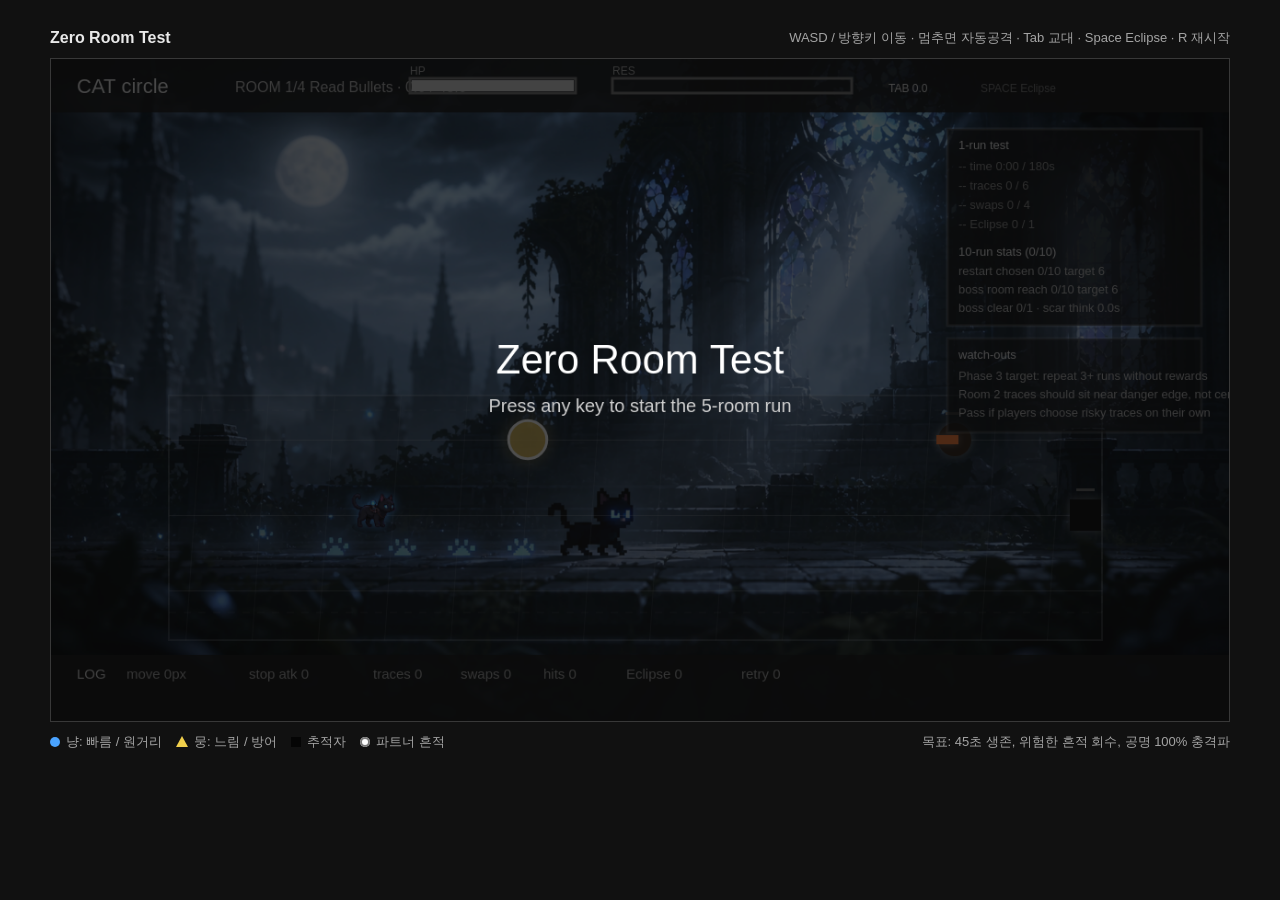
==== zero-room-test.html @ 871f6493 "Add Zero Room bullet hell demo" ====
<!doctype html>
<html lang="ko">
  <head>
    <meta charset="utf-8" />
    <meta name="viewport" content="width=device-width, initial-scale=1" />
    <title>Zero Room Test</title>
    <style>
      :root {
        color-scheme: dark;
        --bg: #111;
        --panel: #181818;
        --ink: #e9e9e9;
        --muted: #a4a4a4;
        --line: #383838;
        --cat: #4aa3ff;
        --dog: #f0cf4c;
        --danger: #9c9c9c;
      }

      * {
        box-sizing: border-box;
      }

      html,
      body {
        margin: 0;
        min-height: 100%;
        background: var(--bg);
        color: var(--ink);
        font-family: Arial, Helvetica, sans-serif;
      }

      body {
        display: grid;
        place-items: center;
        padding: 18px;
      }

      .shell {
        width: min(100%, 1180px);
      }

      .topbar,
      .bottombar {
        display: flex;
        flex-wrap: wrap;
        gap: 10px 18px;
        align-items: center;
        justify-content: space-between;
        min-height: 40px;
        color: var(--muted);
        font-size: 13px;
      }

      .topbar strong {
        color: var(--ink);
        font-size: 16px;
        font-weight: 700;
      }

      .canvas-wrap {
        position: relative;
        width: 100%;
        aspect-ratio: 16 / 9;
        border: 1px solid var(--line);
        background: #202020;
      }

      canvas {
        display: block;
        width: 100%;
        height: 100%;
      }

      .legend {
        display: flex;
        flex-wrap: wrap;
        gap: 8px 14px;
      }

      .chip {
        display: inline-flex;
        align-items: center;
        gap: 6px;
      }

      .dot {
        width: 10px;
        height: 10px;
        display: inline-block;
        background: #777;
      }

      .dot.cat {
        border-radius: 50%;
        background: var(--cat);
      }

      .dot.dog {
        width: 0;
        height: 0;
        border-left: 6px solid transparent;
        border-right: 6px solid transparent;
        border-bottom: 11px solid var(--dog);
        background: transparent;
      }

      .dot.enemy {
        background: #050505;
      }

      .dot.trace {
        border-radius: 50%;
        background: #fff;
        box-shadow: 0 0 0 2px #777 inset;
      }
    </style>
  </head>
  <body>
    <main class="shell">
      <div class="topbar">
        <strong>Zero Room Test</strong>
        <span>WASD / 방향키 이동 · 멈추면 자동공격 · Tab 교대 · Space Eclipse · R 재시작</span>
      </div>
      <div class="canvas-wrap">
        <canvas id="game" width="1280" height="720" aria-label="Zero Room Test playable demo"></canvas>
      </div>
      <div class="bottombar">
        <div class="legend">
          <span class="chip"><i class="dot cat"></i>냥: 빠름 / 원거리</span>
          <span class="chip"><i class="dot dog"></i>뭉: 느림 / 방어</span>
          <span class="chip"><i class="dot enemy"></i>추적자</span>
          <span class="chip"><i class="dot trace"></i>파트너 흔적</span>
        </div>
        <span>목표: 45초 생존, 위험한 흔적 회수, 공명 100% 충격파</span>
      </div>
    </main>

    <script>
      const canvas = document.getElementById("game");
      const ctx = canvas.getContext("2d");
      const W = canvas.width;
      const H = canvas.height;
      const arena = { x: 90, y: 76, w: 1100, h: 560 };
      const playArea = { x: 128, y: 382, w: 1014, h: 220 };
      const laneYs = [414, 496, 578];
      const keys = new Set();
      const stageArt = {
        night: loadImage("toe8.png"),
        dawn: loadImage("toe6.png"),
        boss: loadImage("assets/boss-stage/airship-boss-stage.png"),
        cat: loadImage("assets/boss-stage/cat-sprite.png"),
        dog: loadImage("assets/boss-stage/dog-sprite.png"),
        tiger: loadImage("assets/boss-stage/tiger-mob.png"),
        humanBossAim: loadImage("assets/boss-stage/human-boss-aim.png"),
        humanBossStand: loadImage("assets/boss-stage/human-boss-stand.png"),
        humanBossProne: loadImage("assets/boss-stage/human-boss-prone.png"),
      };

      const state = {
        started: false,
        over: false,
        clear: false,
        room: 1,
        scar: null,
        time: 0,
        runTime: 0,
        recorded: false,
        end: null,
        history: [],
        last: performance.now(),
        enemies: [],
        bullets: [],
        enemyBullets: [],
        traces: [],
        hazards: [],
        shockwaves: [],
        popups: [],
        spawned: new Set(),
        player: null,
        log: null,
      };

      const roles = {
        cat: { label: "CAT", speed: 245, radius: 15, hp: 3, color: "#4aa3ff", shotCd: 0.42, damage: 1 },
        dog: { label: "DOG", speed: 176, radius: 20, hp: 4, color: "#f0cf4c", shotCd: 0.62, damage: 2 },
      };

      const totalRooms = 4;
      const roomNames = ["Read Bullets", "Risk Trace", "Swap Resonance", "Eclipse Clear"];
      const cautionNotes = [
        "Phase 3 target: repeat 3+ runs without rewards",
        "Room 2 traces should sit near danger edge, not center",
        "Pass if players choose risky traces on their own",
      ];
      const scarText = {
        missed: "엇갈림 흉터: first swap cooldown -30%",
        regret: "미련 흉터: first trace resonance +15",
        eclipse: "월식 흉터: one guard above 80 resonance",
      };
      const scarDefs = [
        { id: "missed", title: "엇갈림 흉터", desc: "다음 런 첫 교대 쿨타임 -30%" },
        { id: "regret", title: "미련 흉터", desc: "다음 런 첫 흔적 공명 +15" },
        { id: "eclipse", title: "월식 흉터", desc: "공명 80% 이상에서 1회 보호" },
      ];
      const memoryFragments = {
        traces: "기억 조각 01 — 방금 네가 지나간 자리에, 아직 온기가 남아 있었다.",
        swaps: "기억 조각 02 — 우리는 만나지 못했지만, 같은 박자로 움직였다.",
        eclipse: "기억 조각 03 — 잠깐, 같은 세계였던 것 같다.",
        door: "기억 조각 04 — 문 앞까지 갔는데, 꼬리는 닿지 않았다.",
        clear: "기억 조각 05 — 이번에는 조금 더 가까웠다.",
      };

      reset();

      window.addEventListener("keydown", (event) => {
        if (["ArrowUp", "ArrowDown", "ArrowLeft", "ArrowRight", " ", "Tab"].includes(event.key)) {
          event.preventDefault();
        }
        const lowerKey = event.key.toLowerCase();
        if ((state.over || state.clear) && state.end) {
          if (["1", "2", "3"].includes(event.key)) selectScar(Number(event.key) - 1);
          if (event.key === "Enter" && state.end.selectedScar) restartFromEnd();
          return;
        }
        if (!state.started) state.started = true;
        if (!keys.has(lowerKey) && (lowerKey === "w" || lowerKey === "arrowup")) changeLane(-1);
        if (!keys.has(lowerKey) && (lowerKey === "s" || lowerKey === "arrowdown")) changeLane(1);
        if (event.key === "Tab") swap();
        if (event.key === " ") eclipse();
        if (event.key.toLowerCase() === "r") reset();
        keys.add(lowerKey);
      });

      window.addEventListener("keyup", (event) => {
        keys.delete(event.key.toLowerCase());
      });

      canvas.addEventListener("pointerdown", (event) => {
        if (!state.end || (!state.over && !state.clear)) return;
        const rect = canvas.getBoundingClientRect();
        const x = ((event.clientX - rect.left) / rect.width) * W;
        const y = ((event.clientY - rect.top) / rect.height) * H;
        for (let i = 0; i < 3; i += 1) {
          const r = scarRect(i);
          if (x >= r.x && x <= r.x + r.w && y >= r.y && y <= r.y + r.h) selectScar(i);
        }
        const b = restartRect();
        if (x >= b.x && x <= b.x + b.w && y >= b.y && y <= b.y + b.h && state.end.selectedScar) {
          restartFromEnd();
        }
      });

      requestAnimationFrame(loop);

      function reset() {
        state.started = false;
        state.over = false;
        state.clear = false;
        state.room = 1;
        state.scar = localStorage.getItem("zero-room-scar") || null;
        state.time = 0;
        state.runTime = 0;
        state.recorded = false;
        state.end = null;
        state.history = loadHistory();
        state.enemies = [];
        state.bullets = [];
        state.enemyBullets = [];
        state.traces = [];
        state.hazards = [];
        state.shockwaves = [];
        state.popups = [];
        state.spawned = new Set();
        state.player = {
          x: arena.x + arena.w * 0.5,
          y: laneYs[1],
          lane: 1,
          role: "cat",
          hp: 3,
          maxHp: 3,
          resonance: 0,
          invuln: 0,
          guard: 0,
          idle: 0,
          shotCd: 0,
          swapCd: 0,
          eclipseCd: 0,
        };
        state.log = {
          retries: Number(localStorage.getItem("zero-room-retries") || 0),
          moveDistance: 0,
          stopAttacks: 0,
          traces: 0,
          swaps: 0,
          hits: 0,
          eclipses: 0,
          deaths: 0,
          damageEvents: [],
          roomsCleared: 0,
          reachedRoom: 1,
          firstTraceUsed: false,
          firstSwapUsed: false,
          sameTraceTouches: 0,
          restartPressed: 0,
          scarBlocked: false,
        };
        setupRoom(1);
      }

      function setupRoom(room) {
        state.room = room;
        state.log.reachedRoom = Math.max(state.log.reachedRoom, room);
        state.time = 0;
        state.enemies = [];
        state.bullets = [];
        state.enemyBullets = [];
        state.traces = [];
        state.hazards = [];
        state.shockwaves = [];
        state.popups = [];
        state.spawned = new Set();
        state.player.x = playArea.x + playArea.w * 0.22;
        state.player.lane = 1;
        state.player.y = laneYs[state.player.lane];
        state.player.idle = 0;
        state.player.shotCd = 0;
        state.player.swapCd = 0;
        state.player.guard = 0;

        if (room === 1) {
          spawnEnemy(playArea.x + playArea.w + 70, laneYs[1], 0.72, 5);
          spawnTurret(playArea.x + playArea.w - 160, laneYs[0], 4);
          spawnTrace(playArea.x + 390, laneYs[0], "dog", 10);
        } else if (room === 2) {
          spawnEnemy(playArea.x + playArea.w + 60, laneYs[0], 0.78, 5);
          spawnEnemy(playArea.x + playArea.w + 120, laneYs[2], 0.78, 5);
          spawnTurret(playArea.x + playArea.w - 90, laneYs[1], 5);
          spawnTrace(playArea.x + 650, laneYs[1], "cat", 10);
          spawnHazard(playArea.x + 610, laneYs[1], 58, 0.9);
        } else if (room === 3) {
          state.player.resonance = Math.max(state.player.resonance, 55);
          spawnEnemy(playArea.x + playArea.w + 80, laneYs[0], 0.78, 5);
          spawnEnemy(playArea.x + playArea.w + 140, laneYs[2], 0.9, 6);
          spawnTurret(playArea.x + playArea.w - 130, laneYs[1], 5);
          spawnTrace(playArea.x + 470, laneYs[2], "cat", 0);
          spawnHazard(playArea.x + 430, laneYs[2], 54, 0.85);
          spawnTrace(playArea.x + 740, laneYs[0], "dog", 0);
        } else if (room === 4) {
          state.player.resonance = Math.max(state.player.resonance, 60);
          spawnBoss();
          spawnTurret(playArea.x + playArea.w - 90, laneYs[0], 6);
          spawnTrace(playArea.x + 330, laneYs[2], "cat", 5);
          spawnTrace(playArea.x + 820, laneYs[0], "dog", 5);
          spawnHazard(playArea.x + 520, laneYs[1], 58, 0.95);
        }
        addPopup(W / 2, 116, `ROOM ${room}: ${roomNames[room - 1]}`);
      }

      function loop(now) {
        const dt = Math.min(0.033, (now - state.last) / 1000);
        state.last = now;
        update(dt);
        draw();
        requestAnimationFrame(loop);
      }

      function update(dt) {
        const p = state.player;
        if (!state.started || state.over || state.clear) {
          updateEffects(dt);
          return;
        }

        state.time += dt;
        state.runTime += dt;
        timeline();

        const move = inputVector();
        const targetY = laneYs[p.lane];
        const laneMoving = Math.abs(targetY - p.y) > 1;
        const moving = Math.abs(move.x) > 0 || laneMoving;
        const role = roles[p.role];

        if (moving) {
          const beforeX = p.x;
          const beforeY = p.y;
          p.x = clamp(p.x + move.x * role.speed * dt, playArea.x + role.radius, playArea.x + playArea.w - role.radius);
          p.y += (targetY - p.y) * Math.min(1, dt * 12);
          state.log.moveDistance += Math.hypot(p.x - beforeX, p.y - beforeY);
          p.idle = 0;
        } else {
          p.idle += dt;
          autoAttack(dt);
        }

        p.invuln -= dt;
        p.guard -= dt;
        p.swapCd -= dt;
        p.shotCd -= dt;
        p.eclipseCd -= dt;

        updateEnemies(dt);
        updateBullets(dt);
        updateEnemyBullets(dt);
        updateHazards(dt);
        updateTraces();
        updateEffects(dt);

        if (state.room === 4 && !state.enemies.some((enemy) => enemy.boss)) {
          state.clear = true;
          recordRun("clear");
          prepareRunEnd("clear");
        }

        if (p.hp <= 0) {
          state.over = true;
          state.log.deaths += 1;
          recordRun("fail");
          prepareRunEnd("fail");
          localStorage.setItem("zero-room-retries", String(state.log.retries + 1));
        }

        if (state.time >= 45) completeRoom();
      }

      function completeRoom() {
        state.log.roomsCleared += 1;
        if (state.room >= totalRooms) {
          state.clear = true;
          recordRun("clear");
          prepareRunEnd("clear");
          return;
        }
        const nextRoom = state.room + 1;
        state.player.hp = Math.min(state.player.maxHp, state.player.hp + 1);
        setupRoom(nextRoom);
      }

      function recordRun(result) {
        if (state.recorded) return;
        state.recorded = true;
        const run = {
          at: Date.now(),
          result,
          seconds: Math.round(state.runTime),
          traces: state.log.traces,
          swaps: state.log.swaps,
          eclipses: state.log.eclipses,
          reachedRoom: state.log.reachedRoom,
          bossClear: false,
          restarted: false,
          scarChoiceMs: 0,
        };
        state.history = [run, ...loadHistory()].slice(0, 10);
        localStorage.setItem("zero-room-history", JSON.stringify(state.history));
      }

      function loadHistory() {
        try {
          const parsed = JSON.parse(localStorage.getItem("zero-room-history") || "[]");
          return Array.isArray(parsed) ? parsed.slice(0, 10) : [];
        } catch {
          return [];
        }
      }

      function prepareRunEnd(result) {
        if (state.end) return;
        const lastHit = state.log.damageEvents[state.log.damageEvents.length - 1] || null;
        state.end = {
          result,
          reachedRoom: state.log.reachedRoom,
          lastHit,
          memory: chooseMemory(result),
          suggestedScar: chooseScar(),
          choices: scarDefs,
          selectedScar: null,
          openedAt: performance.now(),
          choiceMs: 0,
        };
      }

      function chooseMemory(result) {
        if (result === "clear" && state.room >= totalRooms) return memoryFragments.clear;
        if (state.log.eclipses >= 2) return memoryFragments.eclipse;
        if (state.log.swaps >= 6) return memoryFragments.swaps;
        if (state.log.traces >= 5) return memoryFragments.traces;
        if (state.log.reachedRoom >= totalRooms) return memoryFragments.door;
        return "기억 조각 00 — 실패했지만, 흔적이 남았다.";
      }

      function selectScar(index) {
        if (!state.end || !scarDefs[index]) return;
        const scar = scarDefs[index];
        state.end.selectedScar = scar.id;
        state.end.choiceMs = Math.round(performance.now() - state.end.openedAt);
        localStorage.setItem("zero-room-scar", scar.id);
        updateLastRun({ scar: scar.id, scarChoiceMs: state.end.choiceMs });
      }

      function restartFromEnd() {
        if (!state.end || !state.end.selectedScar) return;
        updateLastRun({ restarted: true });
        reset();
      }

      function updateLastRun(patch) {
        const hist = loadHistory();
        if (!hist.length) return;
        hist[0] = { ...hist[0], ...patch };
        state.history = hist.slice(0, 10);
        localStorage.setItem("zero-room-history", JSON.stringify(state.history));
      }

      function chooseScar() {
        if (state.player.resonance >= 80) return "eclipse";
        if (state.log.traces < 5) return "regret";
        if (state.log.swaps < 6 || state.log.sameTraceTouches > 0) return "missed";
        return "missed";
        const lastHit = state.log.damageEvents[state.log.damageEvents.length - 1];
        if (state.player.resonance >= 80) return "eclipse";
        if (state.log.traces === 0) return "regret";
        if (lastHit && lastHit.reason.includes("장판")) return "crack";
        return "missed";
      }

      function timeline() {
        if (state.room === 2) return timelineTraceRoom();
        if (state.room === 3) return timelineSwapEclipseRoom();
        if (state.room === 4) return timelineBossRoom();
        at(2, () => fireLaneStream(0, 3, 0.55));
        at(5, () => spawnEnemy(playArea.x + playArea.w + 80, laneYs[2], 0.72, 5));
        at(8, () => fireCrossLanes(4));
        at(13, () => spawnEnemy(playArea.x + playArea.w + 100, laneYs[0], 0.75, 5));
        at(16, () => spawnTrace(playArea.x + 620, laneYs[2], "cat", 0));
        at(18, () => fireLaneStream(2, 4, 0.48, "large"));
        at(24, () => fireDiagonalRain(4, "down-left"));
        at(31, () => spawnTrace(playArea.x + 840, laneYs[1], "dog", 0));
        at(36, () => fireFan(playArea.x + playArea.w + 45, laneYs[1], Math.PI, 5, 145));
      }

      function timelineTraceRoom() {
        at(3, () => fireLaneStream(2, 4, 0.45));
        at(6, () => {
          fireDiagonalRain(5, "down-left");
          spawnTrace(playArea.x + 430, laneYs[0], "dog", 10);
        });
        at(12, () => spawnEnemy(1040, 520, 1.05, 6));
        at(16, () => {
          fireSlowOrbs(3);
          spawnTrace(playArea.x + 790, laneYs[1], "cat", 10);
        });
        at(22, () => fireLaneStream(1, 5, 0.42));
        at(28, () => {
          fireDiagonalRain(6, "up-left");
          spawnTrace(playArea.x + 620, laneYs[2], state.player.role === "cat" ? "dog" : "cat", 10);
        });
        at(38, () => spawnEnemy(210, 520, 1.12, 7));
      }

      function timelineSwapEclipseRoom() {
        at(4, () => fireLaneStream(0, 4, 0.45));
        at(7, () => spawnTrace(playArea.x + 300, laneYs[2], "cat", 0));
        at(8, () => fireLaneStream(2, 5, 0.38));
        at(12, () => spawnTrace(playArea.x + 810, laneYs[0], "dog", 0));
        at(15, () => spawnEnemy(1030, 510, 1.08, 7));
        at(19, () => {
          fireLaneStream(0, 3, 0.35);
          fireLaneStream(2, 3, 0.35);
        });
        at(24, () => spawnTrace(playArea.x + 535, laneYs[1], state.player.role === "cat" ? "dog" : "cat", 5));
        at(25, () => fireFan(playArea.x + playArea.w + 45, laneYs[1], Math.PI, 7, 138));
        at(31, () => {
          state.player.resonance = Math.max(state.player.resonance, 85);
          spawnTrace(playArea.x + 870, laneYs[2], state.player.role === "cat" ? "dog" : "cat", 0);
        });
        at(36, () => spawnEnemy(240, 500, 1.15, 8));
      }

      function timelineBossRoom() {
        at(4, () => bossPattern("fan"));
        at(7, () => spawnTrace(365, 470, state.player.role === "cat" ? "dog" : "cat", 5));
        at(11, () => bossPattern("drop"));
        at(15, () => spawnTiger(250, 520, 1.1, 6));
        at(20, () => spawnTrace(965, 455, state.player.role === "cat" ? "dog" : "cat", 5));
        at(23, () => bossPattern("aimed"));
        at(30, () => bossPattern("fan"));
        at(34, () => bossPattern("drop"));
        at(39, () => spawnTrace(650, 195, state.player.role === "cat" ? "dog" : "cat", 10));
      }

      function at(second, fn) {
        const key = String(second);
        if (state.time >= second && !state.spawned.has(key)) {
          state.spawned.add(key);
          fn();
        }
      }

      function fireEnemyBullet(x, y, vx, vy, r = 8, life = 7, kind = "orb") {
        state.enemyBullets.push({ x, y, vx, vy, r, life, kind });
      }

      function fireLaneStream(lane, count, gap, kind = "lane") {
        for (let i = 0; i < count; i += 1) {
          const large = kind === "large";
          fireEnemyBullet(playArea.x + playArea.w + 35 + i * 72, laneYs[lane], large ? -96 : -150, 0, large ? 18 : 8, large ? 9 : 8, large ? "large" : "lane");
        }
      }

      function fireCrossLanes(count) {
        for (let i = 0; i < count; i += 1) {
          fireEnemyBullet(playArea.x + playArea.w + 40 + i * 82, laneYs[0], -132, 46, 8, 8, "diag");
          fireEnemyBullet(playArea.x + playArea.w + 80 + i * 82, laneYs[2], -132, -46, 8, 8, "diag");
        }
      }

      function fireDiagonalRain(count, mode) {
        for (let i = 0; i < count; i += 1) {
          const y = mode === "up-left" ? laneYs[2] + 28 : laneYs[0] - 28;
          const vy = mode === "up-left" ? -64 : 64;
          fireEnemyBullet(playArea.x + playArea.w + 20 + i * 82, y, -135, vy, 7, 8, "diag");
        }
      }

      function fireSlowOrbs(count) {
        for (let i = 0; i < count; i += 1) {
          fireEnemyBullet(playArea.x + playArea.w + 50 + i * 120, laneYs[i % laneYs.length], -92, 0, 14, 9, "slow");
        }
      }

      function fireFan(x, y, angle, count, speed) {
        const spread = 0.72;
        for (let i = 0; i < count; i += 1) {
          const t = count === 1 ? 0 : i / (count - 1) - 0.5;
          const a = angle + t * spread;
          fireEnemyBullet(x, y, Math.cos(a) * speed, Math.sin(a) * speed, 8, 7, "fan");
        }
      }

      function bossPattern(kind) {
        if (kind === "fan") return bossFan();
        if (kind === "drop") return fireDropRain(6);
        if (kind === "aimed") {
          fireAimedShot();
          setTimeout(() => fireAimedShot(), 220);
        }
      }

      function bossFan() {
        const boss = state.enemies.find((enemy) => enemy.boss);
        if (!boss) return;
        fireFan(boss.x - 28, boss.y - 18, Math.PI, 7, 150);
      }

      function fireDropRain(count) {
        for (let i = 0; i < count; i += 1) {
          const x = playArea.x + 160 + i * ((playArea.w - 320) / Math.max(1, count - 1));
          fireEnemyBullet(x, playArea.y - 50, 0, 125, 8, 6, "drop");
        }
      }

      function fireAimedShot() {
        const boss = state.enemies.find((enemy) => enemy.boss);
        if (!boss) return;
        const a = Math.atan2(state.player.y - boss.y, state.player.x - boss.x);
        fireEnemyBullet(boss.x, boss.y - 16, Math.cos(a) * 190, Math.sin(a) * 190, 10, 6, "aimed");
      }

      function inputVector() {
        let x = 0;
        if (keys.has("a") || keys.has("arrowleft")) x -= 1;
        if (keys.has("d") || keys.has("arrowright")) x += 1;
        return { x };
      }

      function changeLane(delta) {
        if (!state.player || state.over || state.clear) return;
        state.player.lane = clamp(state.player.lane + delta, 0, laneYs.length - 1);
      }

      function autoAttack() {
        const p = state.player;
        const role = roles[p.role];
        if (p.idle < 0.22 || p.shotCd > 0) return;
        const enemy = closestEnemy();
        if (!enemy) return;
        const angle = Math.atan2(enemy.y - p.y, enemy.x - p.x);
        state.bullets.push({
          x: p.x,
          y: p.y,
          vx: Math.cos(angle) * 520,
          vy: Math.sin(angle) * 520,
          r: p.role === "cat" ? 4 : 6,
          damage: role.damage,
          life: 0.9,
        });
        p.shotCd = role.shotCd;
        state.log.stopAttacks += 1;
      }

      function swap() {
        const p = state.player;
        if (!state.started || state.over || state.clear || p.swapCd > 0) return;
        const old = p.role;
        spawnTrace(p.x, p.y, old, 8);
        p.role = old === "cat" ? "dog" : "cat";
        p.maxHp = roles[p.role].hp;
        p.hp = Math.min(p.maxHp, p.hp + (p.role === "dog" ? 1 : 0));
        p.resonance = Math.min(100, p.resonance + 5);
        p.swapCd = state.scar === "missed" && !state.log.firstSwapUsed ? 1.05 : 1.5;
        state.log.firstSwapUsed = true;
        p.invuln = p.role === "dog" ? 0.5 : 0.22;
        p.guard = p.role === "dog" ? 0.8 : 0;
        state.log.swaps += 1;
        addPopup(p.x, p.y - 34, p.role === "dog" ? "GUARD" : "+5");
      }

      function eclipse() {
        const p = state.player;
        if (p.resonance < 100 || p.eclipseCd > 0 || state.over || state.clear) return;
        p.resonance = 0;
        p.eclipseCd = 1.0;
        state.log.eclipses += 1;
        state.shockwaves.push({ x: p.x, y: p.y, r: 18, life: 0.65, max: 380 });
        state.enemyBullets = [];
        for (let i = state.enemies.length - 1; i >= 0; i -= 1) {
          const e = state.enemies[i];
          if (Math.hypot(e.x - p.x, e.y - p.y) < 390) state.enemies.splice(i, 1);
        }
      }

      function spawnEnemy(x, y, pressure = 1, hp = 3) {
        const enemy = {
          x: clamp(x, playArea.x + 18, playArea.x + playArea.w - 18),
          y: clamp(y, laneYs[0] - 18, laneYs[laneYs.length - 1] + 18),
          r: 17,
          hp,
          maxHp: hp,
          speed: (126 + Math.random() * 18) * pressure,
          shotCd: 1.1 + Math.random() * 0.8,
        };
        state.enemies.push(enemy);
        return enemy;
      }

      function spawnTurret(x, y, hp = 4) {
        const turret = spawnEnemy(x, y, 0, hp);
        turret.turret = true;
        turret.r = 18;
        turret.shotCd = 0.35;
        return turret;
      }

      function spawnBoss() {
        const boss = spawnEnemy(arena.x + arena.w * 0.5, arena.y + arena.h * 0.64, 0.62, 26);
        boss.r = 38;
        boss.boss = true;
        boss.humanBoss = true;
        boss.phase = "stand";
        return boss;
      }

      function spawnTiger(x, y, pressure = 1, hp = 5) {
        const tiger = spawnEnemy(x, y, pressure, hp);
        tiger.tiger = true;
        tiger.r = 22;
        tiger.chargeCd = 0.4;
        return tiger;
      }

      function spawnTrace(x, y, from, boost) {
        state.traces.push({
          x: clamp(x, playArea.x + 24, playArea.x + playArea.w - 24),
          y: clamp(y, laneYs[0] - 22, laneYs[laneYs.length - 1] + 22),
          r: 18,
          from,
          boost,
          blocked: 0,
          pulse: Math.random() * 10,
        });
      }

      function spawnHazard(x, y, r, warn) {
        state.hazards.push({
          x: clamp(x, arena.x + r, arena.x + arena.w - r),
          y: clamp(y, arena.y + r, arena.y + arena.h - r),
          r,
          warn,
          time: 0,
          hit: false,
        });
      }

      function updateEnemies(dt) {
        const p = state.player;
        for (const e of state.enemies) {
          if (e.humanBoss) {
            if (state.time % 9 > 6) e.phase = "prone";
            else if (state.time % 9 > 3) e.phase = "aim";
            else e.phase = "stand";
          }
          if (e.turret) {
            e.shotCd -= dt;
            if (e.shotCd <= 0) {
              fireEnemyBullet(e.x - 12, e.y, -132, 0, 8, 8, "turret");
              e.shotCd = 1.7;
            }
            continue;
          }
          if (e.tiger) {
            e.chargeCd -= dt;
            if (e.chargeCd <= 0) {
              e.x -= 260 * dt;
              if (e.x < playArea.x + 40) e.chargeCd = 1.1;
            }
          }
          const angle = Math.atan2(p.y - e.y, p.x - e.x);
          const moveScale = e.humanBoss && e.phase === "prone" ? 0.25 : 1;
          if (!e.tiger) {
            e.x += Math.cos(angle) * e.speed * moveScale * dt;
            e.y += Math.sin(angle) * e.speed * moveScale * dt;
          }
          e.x = clamp(e.x, playArea.x + e.r, playArea.x + playArea.w - e.r);
          e.y = clamp(e.y, laneYs[0] - 20, laneYs[laneYs.length - 1] + 20);
          if (Math.hypot(e.x - p.x, e.y - p.y) < e.r + roles[p.role].radius) damage("추적자 접촉", e.x, e.y);
        }
      }

      function updateBullets(dt) {
        for (let i = state.bullets.length - 1; i >= 0; i -= 1) {
          const b = state.bullets[i];
          b.x += b.vx * dt;
          b.y += b.vy * dt;
          b.life -= dt;
          let remove = b.life <= 0;
          for (let j = state.enemies.length - 1; j >= 0; j -= 1) {
            const e = state.enemies[j];
            if (Math.hypot(e.x - b.x, e.y - b.y) < e.r + b.r) {
              e.hp -= b.damage;
              remove = true;
              addPopup(e.x, e.y - 24, "hit");
              if (e.hp <= 0) state.enemies.splice(j, 1);
              break;
            }
          }
          if (remove) state.bullets.splice(i, 1);
        }
      }

      function updateEnemyBullets(dt) {
        const p = state.player;
        for (let i = state.enemyBullets.length - 1; i >= 0; i -= 1) {
          const b = state.enemyBullets[i];
          b.x += b.vx * dt;
          b.y += b.vy * dt;
          b.life -= dt;
          if (Math.hypot(p.x - b.x, p.y - b.y) < roles[p.role].radius + b.r) {
            if (p.role === "dog" && (b.kind === "large" || b.r >= 14) && p.guard <= 0) {
              p.guard = 0.65;
              p.invuln = 0.25;
              addPopup(p.x, p.y - 42, "BIG GUARD");
              state.enemyBullets.splice(i, 1);
              continue;
            }
            damage("탄막 피격", b.x, b.y, "bullet");
            state.enemyBullets.splice(i, 1);
            continue;
          }
          if (b.life <= 0 || b.x < playArea.x - 90 || b.x > playArea.x + playArea.w + 130 || b.y < playArea.y - 120 || b.y > playArea.y + playArea.h + 80) {
            state.enemyBullets.splice(i, 1);
          }
        }
      }

      function updateHazards(dt) {
        const p = state.player;
        for (let i = state.hazards.length - 1; i >= 0; i -= 1) {
          const h = state.hazards[i];
          h.time += dt;
          if (h.time >= h.warn && h.time <= h.warn + 0.18 && !h.hit) {
            h.hit = true;
            if (Math.hypot(h.x - p.x, h.y - p.y) < h.r + roles[p.role].radius) {
              if (damage("경고 장판", h.x, h.y, "hazard")) {
                const a = Math.atan2(p.y - h.y, p.x - h.x);
                p.x = clamp(p.x + Math.cos(a) * 38, arena.x + roles[p.role].radius, arena.x + arena.w - roles[p.role].radius);
                p.y = clamp(p.y + Math.sin(a) * 38, arena.y + roles[p.role].radius, arena.y + arena.h - roles[p.role].radius);
              }
            }
          }
          if (h.time > h.warn + 0.42) state.hazards.splice(i, 1);
        }
      }

      function updateTraces() {
        const p = state.player;
        for (let i = state.traces.length - 1; i >= 0; i -= 1) {
          const t = state.traces[i];
          t.pulse += 0.08;
          if (t.blocked > 0) t.blocked -= 1;
          if (Math.hypot(t.x - p.x, t.y - p.y) < t.r + roles[p.role].radius) {
            if (t.from === p.role) {
              if (t.blocked <= 0) {
                addPopup(t.x, t.y - 28, "SWAP");
                t.blocked = 28;
                state.log.sameTraceTouches += 1;
              }
              continue;
            }
            const dangerBonus = isTraceInArmedHazard(t) ? 10 : 0;
            const scarBonus = state.scar === "regret" && !state.log.firstTraceUsed ? 15 : 0;
            const gain = 35 + t.boost + dangerBonus + scarBonus;
            p.resonance = Math.min(100, p.resonance + gain);
            state.log.firstTraceUsed = true;
            state.log.traces += 1;
            addPopup(t.x, t.y - 28, `+${gain}`);
            state.traces.splice(i, 1);
          }
        }
      }

      function isTraceInArmedHazard(trace) {
        return state.hazards.some((h) => Math.hypot(h.x - trace.x, h.y - trace.y) < h.r + trace.r);
      }

      function updateEffects(dt) {
        for (let i = state.shockwaves.length - 1; i >= 0; i -= 1) {
          const s = state.shockwaves[i];
          s.life -= dt;
          s.r += (s.max - s.r) * dt * 5.8;
          if (s.life <= 0) state.shockwaves.splice(i, 1);
        }
        for (let i = state.popups.length - 1; i >= 0; i -= 1) {
          const p = state.popups[i];
          p.y -= dt * 24;
          p.life -= dt;
          if (p.life <= 0) state.popups.splice(i, 1);
        }
      }

      function damage(reason, x, y, source = "contact") {
        const p = state.player;
        if (p.invuln > 0) return false;
        if (source === "hazard" && p.role === "dog" && p.guard > 0) {
          p.guard = 0;
          p.invuln = 0.35;
          addPopup(p.x, p.y - 36, "GUARD");
          return false;
        }
        if (state.scar === "eclipse" && p.resonance >= 80 && !state.log.scarBlocked) {
          state.log.scarBlocked = true;
          p.invuln = 0.6;
          addPopup(p.x, p.y - 56, "ECLIPSE SCAR");
          return false;
        }
        let loss = p.role === "dog" ? 0.5 : 1;
        p.hp -= loss;
        p.invuln = p.role === "dog" ? 0.85 : 0.95;
        state.log.hits += 1;
        state.log.damageEvents.push({ t: state.time.toFixed(1), reason, x: Math.round(x), y: Math.round(y) });
        addPopup(p.x, p.y - 36, p.role === "dog" ? "-0.5" : "-1");
        return true;
      }

      function closestEnemy() {
        let best = null;
        let bestD = Infinity;
        for (const e of state.enemies) {
          const d = Math.hypot(e.x - state.player.x, e.y - state.player.y);
          if (d < bestD) {
            best = e;
            bestD = d;
          }
        }
        return best;
      }

      function addPopup(x, y, text) {
        state.popups.push({ x, y, text, life: 0.8 });
      }

      function draw() {
        ctx.clearRect(0, 0, W, H);
        drawRoom();
        drawHazards();
        drawTraces();
        drawBullets();
        drawEnemyBullets();
        drawEnemies();
        drawPlayer();
        drawShockwaves();
        drawEclipseFlash();
        drawPopups();
        drawHud();
        drawCautions();
        if (!state.started) overlay("Zero Room Test", "Press any key to start the 5-room run");
        if ((state.over || state.clear) && state.end) drawRunEndScreen();
      }

      function drawRoom() {
        const warm = state.player && state.player.role === "dog" ? 1 : 0;
        ctx.fillStyle = "#09111a";
        ctx.fillRect(0, 0, W, H);
        if (state.room === 4) {
          drawCover(stageArt.boss, 0, 0, W, H);
        } else {
          drawCover(stageArt.night, 0, 0, W, H);
        }
        if (state.room !== 4 && warm > 0 && stageArt.dawn.complete) {
          ctx.save();
          ctx.globalAlpha = 0.34;
          drawCover(stageArt.dawn, 0, 0, W, H);
          ctx.restore();
        }

        ctx.save();
        const vignette = ctx.createRadialGradient(W * 0.5, H * 0.42, 160, W * 0.5, H * 0.55, 760);
        vignette.addColorStop(0, "rgba(255,255,255,0.02)");
        vignette.addColorStop(0.62, "rgba(4,8,14,0.1)");
        vignette.addColorStop(1, "rgba(0,0,0,0.62)");
        ctx.fillStyle = vignette;
        ctx.fillRect(0, 0, W, H);

        const floorY = playArea.y - 16;
        const floorH = playArea.h + 46;
        ctx.fillStyle = "rgba(12,16,20,0.16)";
        ctx.fillRect(playArea.x, floorY, playArea.w, floorH);
        ctx.strokeStyle = "rgba(220,230,240,0.18)";
        ctx.lineWidth = 2;
        ctx.strokeRect(playArea.x, floorY, playArea.w, floorH);
        ctx.strokeStyle = "rgba(220,230,240,0.1)";
        ctx.lineWidth = 1;
        for (let x = playArea.x + 36; x < playArea.x + playArea.w; x += 72) line(x, floorY, x - 18, floorY + floorH);
        for (const y of laneYs) {
          ctx.strokeStyle = "rgba(255,255,255,0.18)";
          line(playArea.x, y, playArea.x + playArea.w, y);
        }

        ctx.strokeStyle = "rgba(255,255,255,0.1)";
        ctx.setLineDash([8, 8]);
        ctx.strokeRect(playArea.x, playArea.y, playArea.w, playArea.h);
        ctx.setLineDash([]);
        ctx.restore();
      }

      function drawHazards() {
        for (const h of state.hazards) {
          const armed = h.time >= h.warn;
          ctx.beginPath();
          ctx.arc(h.x, h.y, h.r, 0, Math.PI * 2);
          ctx.fillStyle = armed ? "rgba(245,245,245,0.28)" : "rgba(150,170,190,0.18)";
          ctx.fill();
          ctx.strokeStyle = armed ? "#fff" : "rgba(210,225,245,0.78)";
          ctx.lineWidth = armed ? 4 : 2;
          ctx.stroke();
          if (!armed) {
            ctx.beginPath();
            ctx.arc(h.x, h.y, h.r * clamp(h.time / h.warn, 0, 1), 0, Math.PI * 2);
            ctx.strokeStyle = "#d8d8d8";
            ctx.stroke();
          }
        }
      }

      function drawTraces() {
        for (const t of state.traces) {
          const pulse = Math.sin(t.pulse) * 3;
          ctx.beginPath();
          ctx.arc(t.x, t.y, t.r + pulse, 0, Math.PI * 2);
          ctx.fillStyle = t.from === "cat" ? "rgba(104,190,255,0.78)" : "rgba(255,214,94,0.78)";
          ctx.fill();
          ctx.lineWidth = 3;
          ctx.shadowColor = t.from === "cat" ? "#69c5ff" : "#ffd86d";
          ctx.shadowBlur = 16;
          ctx.strokeStyle = "#ffffff";
          ctx.stroke();
          ctx.shadowBlur = 0;
        }
      }

      function drawBullets() {
        ctx.fillStyle = "#eeeeee";
        for (const b of state.bullets) {
          ctx.beginPath();
          ctx.arc(b.x, b.y, b.r, 0, Math.PI * 2);
          ctx.fill();
        }
      }

      function drawEnemyBullets() {
        for (const b of state.enemyBullets) {
          ctx.save();
          ctx.translate(b.x, b.y);
          ctx.scale(1.35, 0.82);
          ctx.beginPath();
          ctx.arc(0, 0, b.r, 0, Math.PI * 2);
          ctx.fillStyle = b.kind === "drop" ? "rgba(190,220,255,0.9)" : "rgba(255,120,70,0.88)";
          ctx.shadowColor = b.kind === "drop" ? "#b8dcff" : "#ff744d";
          ctx.shadowBlur = 12;
          ctx.fill();
          ctx.strokeStyle = "rgba(255,255,255,0.75)";
          ctx.lineWidth = 1.5;
          ctx.stroke();
          ctx.restore();
        }
      }

      function drawEnemies() {
        for (const e of state.enemies) {
          ctx.save();
          ctx.shadowColor = "rgba(255,255,255,0.35)";
          ctx.shadowBlur = 10;
          if (e.boss) {
            drawBossSprite(e);
          } else if (e.tiger) {
            drawSprite(stageArt.tiger, e.x, e.y, 72, 58, "#ff9b2f");
          } else if (e.turret) {
            ctx.fillStyle = "#2a1c13";
            ctx.beginPath();
            ctx.arc(e.x, e.y, e.r, 0, Math.PI * 2);
            ctx.fill();
            ctx.fillStyle = "#ff7a34";
            ctx.fillRect(e.x - 20, e.y - 5, 24, 10);
          } else {
            ctx.fillStyle = "#050505";
            ctx.fillRect(e.x - e.r, e.y - e.r, e.r * 2, e.r * 2);
          }
          ctx.restore();
          ctx.fillStyle = "#666";
          const barW = e.boss ? 78 : 20;
          ctx.fillRect(e.x - barW / 2, e.y - e.r - 12, barW * (e.hp / e.maxHp), e.boss ? 6 : 3);
        }
      }

      function drawBossSprite(enemy) {
        const sprite = enemy.phase === "prone" ? stageArt.humanBossProne : enemy.phase === "aim" ? stageArt.humanBossAim : stageArt.humanBossStand;
        const w = enemy.phase === "prone" ? 94 : 82;
        const h = enemy.phase === "prone" ? 58 : 86;
        if (drawSprite(sprite, enemy.x, enemy.y, w, h, "#ff5733")) return;
        ctx.fillStyle = "#2a0a0a";
        ctx.beginPath();
        ctx.moveTo(enemy.x, enemy.y - enemy.r);
        ctx.lineTo(enemy.x - enemy.r * 1.15, enemy.y + enemy.r * 0.9);
        ctx.lineTo(enemy.x + enemy.r * 1.15, enemy.y + enemy.r * 0.9);
        ctx.closePath();
        ctx.fill();
      }

      function drawSprite(sprite, x, y, w, h, glow) {
        if (!sprite.complete || !sprite.naturalWidth) return false;
        ctx.save();
        ctx.shadowColor = glow;
        ctx.shadowBlur = 12;
        ctx.drawImage(sprite, x - w / 2, y - h * 0.72, w, h);
        ctx.restore();
        return true;
      }

      function drawPlayer() {
        const p = state.player;
        const role = roles[p.role];
        ctx.save();
        ctx.globalAlpha = p.invuln > 0 && Math.floor(performance.now() / 70) % 2 ? 0.45 : 1;
        ctx.fillStyle = "rgba(0,0,0,0.38)";
        ctx.beginPath();
        ctx.ellipse(p.x, p.y + 13, p.role === "cat" ? 24 : 28, 7, 0, 0, Math.PI * 2);
        ctx.fill();
        const sprite = p.role === "cat" ? stageArt.cat : stageArt.dog;
        const size = p.role === "cat" ? 58 : 64;
        if (!drawSprite(sprite, p.x, p.y, size, size, role.color)) {
          ctx.fillStyle = role.color;
          ctx.beginPath();
          ctx.arc(p.x, p.y, role.radius, 0, Math.PI * 2);
          ctx.fill();
        }
        if (p.role === "dog" && p.guard > 0) {
          ctx.beginPath();
          ctx.arc(p.x, p.y, role.radius + 18, 0, Math.PI * 2);
          ctx.strokeStyle = "rgba(255,255,255,0.9)";
          ctx.lineWidth = 3;
          ctx.stroke();
        }
        ctx.restore();
      }

      function drawShockwaves() {
        for (const s of state.shockwaves) {
          ctx.beginPath();
          ctx.arc(s.x, s.y, s.r, 0, Math.PI * 2);
          ctx.strokeStyle = `rgba(255,255,255,${Math.max(0, s.life / 0.65)})`;
          ctx.lineWidth = 10;
          ctx.stroke();
        }
      }

      function drawEclipseFlash() {
        if (!state.shockwaves.length) return;
        const power = Math.max(...state.shockwaves.map((s) => Math.max(0, s.life / 0.65)));
        ctx.save();
        ctx.globalCompositeOperation = "screen";
        ctx.fillStyle = `rgba(190,220,255,${0.18 * power})`;
        ctx.fillRect(0, 0, W, H);
        ctx.restore();
      }

      function drawPopups() {
        ctx.textAlign = "center";
        ctx.font = "18px Arial";
        for (const p of state.popups) {
          ctx.globalAlpha = Math.max(0, p.life / 0.8);
          ctx.fillStyle = "#fff";
          ctx.fillText(p.text, p.x, p.y);
        }
        ctx.globalAlpha = 1;
      }

      function drawHud() {
        const p = state.player;
        const role = roles[p.role];
        ctx.fillStyle = "rgba(16,16,16,0.86)";
        ctx.fillRect(0, 0, W, 58);
        ctx.fillRect(0, H - 72, W, 72);

        ctx.fillStyle = "#e9e9e9";
        ctx.font = "22px Arial";
        ctx.textAlign = "left";
        ctx.fillText(`${p.role === "cat" ? "CAT" : "DOG"} ${p.role === "cat" ? "circle" : "triangle"}`, 28, 37);
        ctx.font = "16px Arial";
        ctx.fillStyle = "#bcbcbc";
        ctx.fillText(`ROOM ${state.room}/${totalRooms} ${roomNames[state.room - 1]} · ${Math.min(45, state.time).toFixed(1)} / 45.0`, 200, 36);

        drawBar(390, 21, 180, 16, p.hp / p.maxHp, "#d9d9d9", "HP");
        drawBar(610, 21, 260, 16, p.resonance / 100, "#ffffff", "RES");

        ctx.fillStyle = p.swapCd > 0 ? "#777" : "#e9e9e9";
        ctx.fillText(`TAB ${Math.max(0, p.swapCd).toFixed(1)}`, 910, 36);
        ctx.fillStyle = p.resonance >= 100 ? "#fff" : "#777";
        ctx.fillText("SPACE Eclipse", 1010, 36);

        const y = H - 46;
        ctx.fillStyle = "#d7d7d7";
        ctx.font = "15px Arial";
        ctx.fillText(`LOG`, 28, y);
        ctx.fillStyle = "#a8a8a8";
        ctx.fillText(`move ${Math.round(state.log.moveDistance)}px`, 82, y);
        ctx.fillText(`stop atk ${state.log.stopAttacks}`, 215, y);
        ctx.fillText(`traces ${state.log.traces}`, 350, y);
        ctx.fillText(`swaps ${state.log.swaps}`, 445, y);
        ctx.fillText(`hits ${state.log.hits}`, 535, y);
        ctx.fillText(`Eclipse ${state.log.eclipses}`, 625, y);
        ctx.fillText(`retry ${state.log.retries}`, 750, y);
        if (state.scar) ctx.fillText(scarText[state.scar] || state.scar, 850, y);

        const lastHit = state.log.damageEvents[state.log.damageEvents.length - 1];
        if (lastHit && !state.scar) ctx.fillText(`last hit: ${lastHit.t}s (${lastHit.x}, ${lastHit.y})`, 850, y);
        drawRunStats();
      }

      function drawRunStats() {
        const x = W - 306;
        const y = 76;
        const w = 276;
        const h = 214;
        const hist = state.history;
        const attempts = hist.length;
        const restarts = hist.filter((r) => r.restarted).length;
        const reachedFinal = hist.filter((r) => r.reachedRoom >= totalRooms).length;
        const clears = hist.filter((r) => r.result === "clear").length;
        const avgChoice = hist.filter((r) => r.scarChoiceMs).reduce((sum, r, _, arr) => sum + r.scarChoiceMs / arr.length, 0);
        const currentPass = {
          time: state.runTime >= 150 && state.runTime <= 220,
          traces: state.log.traces >= 6,
          swaps: state.log.swaps >= 4,
          eclipse: state.log.eclipses >= 1,
        };

        ctx.save();
        ctx.fillStyle = "rgba(12,12,12,0.76)";
        ctx.fillRect(x, y, w, h);
        ctx.strokeStyle = "rgba(255,255,255,0.18)";
        ctx.strokeRect(x, y, w, h);
        ctx.textAlign = "left";
        ctx.font = "13px Arial";
        ctx.fillStyle = "#f2f2f2";
        ctx.fillText("1-run test", x + 12, y + 22);
        drawCheck(x + 12, y + 45, currentPass.time, `time ${formatTime(state.runTime)} / 180s`);
        drawCheck(x + 12, y + 66, currentPass.traces, `traces ${state.log.traces} / 6`);
        drawCheck(x + 12, y + 87, currentPass.swaps, `swaps ${state.log.swaps} / 4`);
        drawCheck(x + 12, y + 108, currentPass.eclipse, `Eclipse ${state.log.eclipses} / 1`);

        ctx.fillStyle = "#f2f2f2";
        ctx.fillText(`10-run stats (${attempts}/10)`, x + 12, y + 138);
        ctx.fillStyle = "#bdbdbd";
        ctx.fillText(`restart chosen ${restarts}/10 target 6`, x + 12, y + 159);
        ctx.fillText(`boss room reach ${reachedFinal}/10 target 6`, x + 12, y + 179);
        ctx.fillText(`boss clear ${clears}/${attempts || 1} · scar think ${(avgChoice / 1000).toFixed(1)}s`, x + 12, y + 199);
        ctx.restore();
      }

      function drawCautions() {
        const x = W - 306;
        const y = 304;
        ctx.save();
        ctx.fillStyle = "rgba(12,12,12,0.64)";
        ctx.fillRect(x, y, 276, 102);
        ctx.strokeStyle = "rgba(255,255,255,0.14)";
        ctx.strokeRect(x, y, 276, 102);
        ctx.textAlign = "left";
        ctx.font = "13px Arial";
        ctx.fillStyle = "#f2f2f2";
        ctx.fillText("watch-outs", x + 12, y + 22);
        ctx.fillStyle = "#bdbdbd";
        for (let i = 0; i < cautionNotes.length; i += 1) {
          ctx.fillText(cautionNotes[i], x + 12, y + 45 + i * 20);
        }
        ctx.restore();
      }

      function drawRunEndScreen() {
        const end = state.end;
        ctx.save();
        ctx.fillStyle = "rgba(8,8,8,0.88)";
        ctx.fillRect(0, 0, W, H);
        ctx.textAlign = "left";
        ctx.fillStyle = "#ffffff";
        ctx.font = "34px Arial";
        ctx.fillText(end.result === "clear" ? "Run Clear" : "Run End", 110, 96);
        ctx.font = "18px Arial";
        ctx.fillStyle = "#d6d6d6";
        ctx.fillText(`Reached: Room ${end.reachedRoom}/${totalRooms} · ${roomNames[end.reachedRoom - 1]}`, 110, 138);
        ctx.fillText(`Time: ${formatTime(state.runTime)}`, 110, 166);
        ctx.fillText(`Traces: ${state.log.traces}   Swaps: ${state.log.swaps}   Eclipse: ${state.log.eclipses}   Hits: ${state.log.hits}`, 110, 194);
        ctx.fillStyle = "#aeb4bd";
        const hitText = end.lastHit ? `${end.lastHit.t}s - ${end.lastHit.reason} (${end.lastHit.x}, ${end.lastHit.y})` : "none";
        ctx.fillText(`Last hit: ${hitText}`, 110, 232);
        ctx.fillStyle = "#ffffff";
        ctx.font = "20px Arial";
        ctx.fillText("Choose one scar for the next run", 110, 284);
        for (let i = 0; i < 3; i += 1) drawScarChoice(i);
        ctx.fillStyle = "#d6d6d6";
        ctx.font = "18px Arial";
        ctx.fillText("Memory fragment", 110, 500);
        ctx.fillStyle = "#ffffff";
        ctx.fillText(end.memory, 110, 532);
        const btn = restartRect();
        ctx.fillStyle = end.selectedScar ? "#ffffff" : "#5f5f5f";
        ctx.fillRect(btn.x, btn.y, btn.w, btn.h);
        ctx.fillStyle = "#111111";
        ctx.font = "20px Arial";
        ctx.textAlign = "center";
        ctx.fillText("다시 흔적을 따라간다", btn.x + btn.w / 2, btn.y + 32);
        ctx.textAlign = "left";
        ctx.fillStyle = "#9f9f9f";
        ctx.font = "14px Arial";
        ctx.fillText("Keys: 1-3 choose scar · Enter restart", btn.x, btn.y + 72);
        ctx.restore();
      }

      function drawScarChoice(index) {
        const end = state.end;
        const scar = scarDefs[index];
        const r = scarRect(index);
        const selected = end.selectedScar === scar.id;
        const suggested = end.suggestedScar === scar.id;
        ctx.fillStyle = selected ? "rgba(255,255,255,0.92)" : "rgba(32,32,32,0.92)";
        ctx.fillRect(r.x, r.y, r.w, r.h);
        ctx.strokeStyle = suggested ? "#ffffff" : "rgba(255,255,255,0.22)";
        ctx.lineWidth = suggested ? 3 : 1;
        ctx.strokeRect(r.x, r.y, r.w, r.h);
        ctx.fillStyle = selected ? "#111111" : "#ffffff";
        ctx.font = "18px Arial";
        ctx.fillText(`${index + 1}. ${scar.title}`, r.x + 18, r.y + 32);
        ctx.font = "14px Arial";
        ctx.fillText(scar.desc, r.x + 18, r.y + 60);
        if (suggested) {
          ctx.font = "12px Arial";
          ctx.fillText("suggested by this run", r.x + 18, r.y + 84);
        }
      }

      function scarRect(index) {
        return { x: 110 + index * 350, y: 310, w: 315, h: 112 };
      }

      function restartRect() {
        return { x: 110, y: 574, w: 310, h: 48 };
      }

      function drawCheck(x, y, ok, text) {
        ctx.fillStyle = ok ? "#ffffff" : "#8f8f8f";
        ctx.fillText(`${ok ? "OK" : "--"} ${text}`, x, y);
      }

      function formatTime(seconds) {
        const total = Math.round(seconds);
        return `${Math.floor(total / 60)}:${String(total % 60).padStart(2, "0")}`;
      }

      function drawBar(x, y, w, h, ratio, color, label) {
        ctx.strokeStyle = "#777";
        ctx.strokeRect(x, y, w, h);
        ctx.fillStyle = color;
        ctx.fillRect(x + 2, y + 2, (w - 4) * clamp(ratio, 0, 1), h - 4);
        ctx.fillStyle = "#aaa";
        ctx.font = "12px Arial";
        ctx.fillText(label, x, y - 4);
      }

      function overlay(title, subtitle) {
        ctx.fillStyle = "rgba(10,10,10,0.72)";
        ctx.fillRect(0, 0, W, H);
        ctx.textAlign = "center";
        ctx.fillStyle = "#fff";
        ctx.font = "44px Arial";
        ctx.fillText(title, W / 2, H / 2 - 18);
        ctx.fillStyle = "#cfcfcf";
        ctx.font = "20px Arial";
        ctx.fillText(subtitle, W / 2, H / 2 + 24);
      }

      function line(x1, y1, x2, y2) {
        ctx.beginPath();
        ctx.moveTo(x1 + 0.5, y1 + 0.5);
        ctx.lineTo(x2 + 0.5, y2 + 0.5);
        ctx.stroke();
      }

      function clamp(value, min, max) {
        return Math.max(min, Math.min(max, value));
      }

      function loadImage(src) {
        const img = new Image();
        img.src = src;
        return img;
      }

      function drawCover(img, x, y, w, h) {
        if (!img.complete || !img.naturalWidth) return;
        const scale = Math.max(w / img.naturalWidth, h / img.naturalHeight);
        const sw = w / scale;
        const sh = h / scale;
        const sx = (img.naturalWidth - sw) * 0.5;
        const sy = (img.naturalHeight - sh) * 0.5;
        ctx.drawImage(img, sx, sy, sw, sh, x, y, w, h);
      }
    </script>
  </body>
</html>
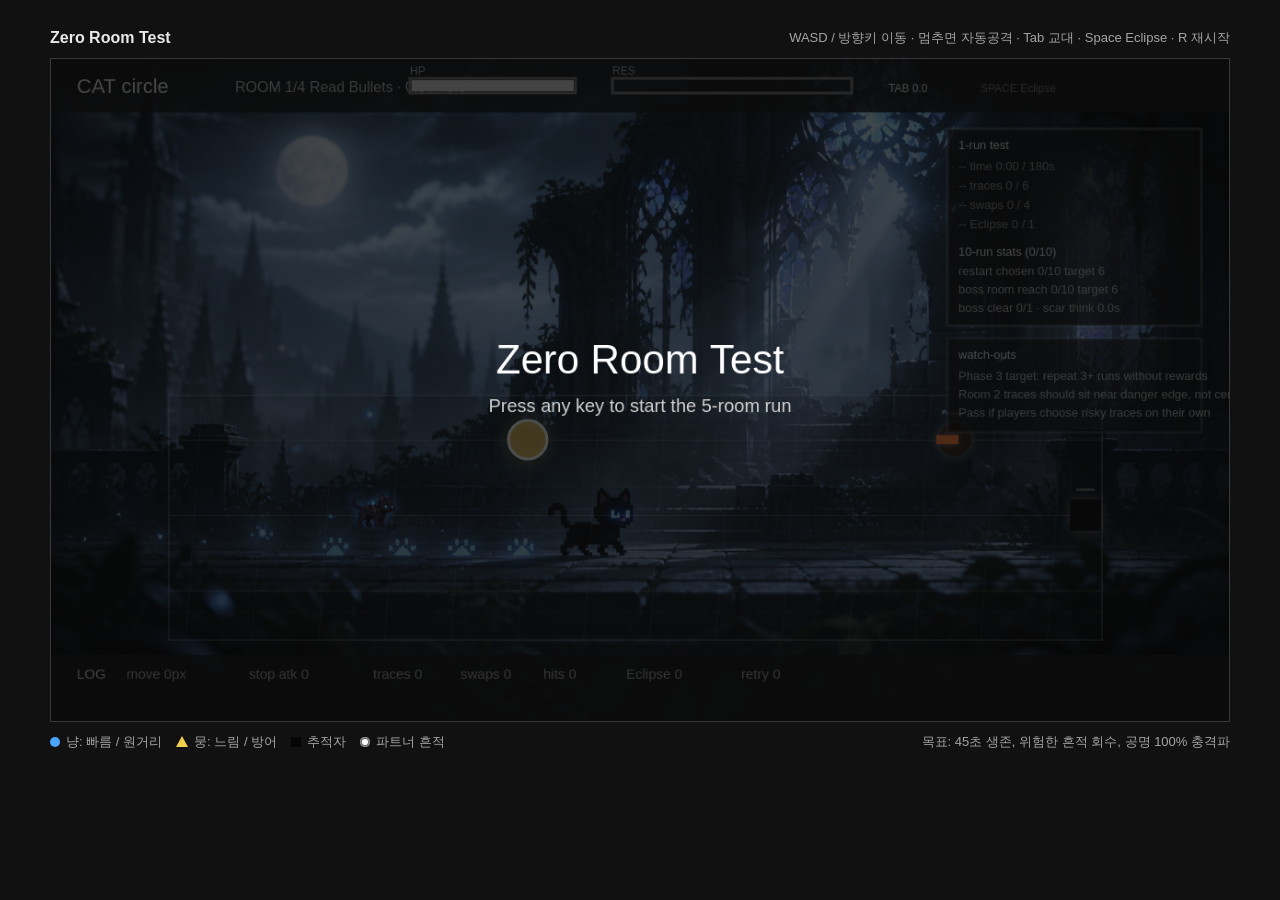
==== commit d6a80127: "Tune Zero Room upgrade scaling" ====
--- a/zero-room-test.html
+++ b/zero-room-test.html
@@ -286,6 +286,7 @@
           shotCd: 0,
           swapCd: 0,
           eclipseCd: 0,
+          upgrades: { cat: 0, dog: 0, eclipse: 0 },
         };
         state.log = {
           retries: Number(localStorage.getItem("zero-room-retries") || 0),
@@ -304,6 +305,7 @@
           sameTraceTouches: 0,
           restartPressed: 0,
           scarBlocked: false,
+          upgrades: 0,
         };
         setupRoom(1);
       }
@@ -434,6 +436,8 @@
         }
         const nextRoom = state.room + 1;
         state.player.hp = Math.min(state.player.maxHp, state.player.hp + 1);
+        grantUpgrade("cat", 1, "ROOM UP");
+        grantUpgrade("dog", 1, "ROOM UP");
         setupRoom(nextRoom);
       }
 
@@ -602,40 +606,75 @@
         state.enemyBullets.push({ x, y, vx, vy, r, life, kind });
       }
 
+      function bulletHellLevel() {
+        const roomPush = state.room * 0.45;
+        const timePush = Math.min(1.2, state.time / 34);
+        const bossPush = state.room === 4 ? 0.9 : 0;
+        return 1 + roomPush + timePush + bossPush;
+      }
+
       function fireLaneStream(lane, count, gap, kind = "lane") {
-        for (let i = 0; i < count; i += 1) {
+        const density = bulletHellLevel();
+        const total = Math.ceil(count * density);
+        const spacing = Math.max(42, 74 - density * 9);
+        for (let i = 0; i < total; i += 1) {
           const large = kind === "large";
-          fireEnemyBullet(playArea.x + playArea.w + 35 + i * 72, laneYs[lane], large ? -96 : -150, 0, large ? 18 : 8, large ? 9 : 8, large ? "large" : "lane");
+          const wave = Math.sin(i * 0.9) * (large ? 3 : 9);
+          fireEnemyBullet(playArea.x + playArea.w + 35 + i * spacing, laneYs[lane] + wave, large ? -104 : -164, 0, large ? 18 : 8, large ? 9 : 8, large ? "large" : "lane");
         }
       }
 
       function fireCrossLanes(count) {
-        for (let i = 0; i < count; i += 1) {
-          fireEnemyBullet(playArea.x + playArea.w + 40 + i * 82, laneYs[0], -132, 46, 8, 8, "diag");
-          fireEnemyBullet(playArea.x + playArea.w + 80 + i * 82, laneYs[2], -132, -46, 8, 8, "diag");
+        const total = Math.ceil(count * bulletHellLevel());
+        for (let i = 0; i < total; i += 1) {
+          fireEnemyBullet(playArea.x + playArea.w + 40 + i * 62, laneYs[0], -142, 48, 8, 8, "diag");
+          fireEnemyBullet(playArea.x + playArea.w + 80 + i * 62, laneYs[2], -142, -48, 8, 8, "diag");
+          if (i % 2 === 0) fireEnemyBullet(playArea.x + playArea.w + 110 + i * 62, laneYs[1], -132, i % 4 === 0 ? 36 : -36, 7, 8, "diag");
         }
       }
 
       function fireDiagonalRain(count, mode) {
-        for (let i = 0; i < count; i += 1) {
+        const total = Math.ceil(count * bulletHellLevel());
+        for (let i = 0; i < total; i += 1) {
           const y = mode === "up-left" ? laneYs[2] + 28 : laneYs[0] - 28;
           const vy = mode === "up-left" ? -64 : 64;
-          fireEnemyBullet(playArea.x + playArea.w + 20 + i * 82, y, -135, vy, 7, 8, "diag");
+          fireEnemyBullet(playArea.x + playArea.w + 20 + i * 58, y, -145, vy, 7, 8, "diag");
         }
       }
 
       function fireSlowOrbs(count) {
-        for (let i = 0; i < count; i += 1) {
-          fireEnemyBullet(playArea.x + playArea.w + 50 + i * 120, laneYs[i % laneYs.length], -92, 0, 14, 9, "slow");
+        const total = Math.ceil(count * (bulletHellLevel() + 0.4));
+        for (let i = 0; i < total; i += 1) {
+          fireEnemyBullet(playArea.x + playArea.w + 50 + i * 82, laneYs[i % laneYs.length], -96, 0, 14, 9, "slow");
         }
       }
 
       function fireFan(x, y, angle, count, speed) {
-        const spread = 0.72;
-        for (let i = 0; i < count; i += 1) {
-          const t = count === 1 ? 0 : i / (count - 1) - 0.5;
+        const total = Math.ceil(count * (1 + state.room * 0.25));
+        const spread = 0.88 + state.room * 0.06;
+        for (let i = 0; i < total; i += 1) {
+          const t = total === 1 ? 0 : i / (total - 1) - 0.5;
           const a = angle + t * spread;
           fireEnemyBullet(x, y, Math.cos(a) * speed, Math.sin(a) * speed, 8, 7, "fan");
+        }
+      }
+
+      function fireLaneCurtain(offset = 0) {
+        for (let lane = 0; lane < laneYs.length; lane += 1) {
+          for (let i = 0; i < 6 + state.room; i += 1) {
+            const skip = (i + lane + offset) % 5 === 0;
+            if (skip) continue;
+            fireEnemyBullet(playArea.x + playArea.w + 80 + i * 58, laneYs[lane], -118 - state.room * 12, 0, 7, 8, "curtain");
+          }
+        }
+      }
+
+      function fireVortex(x, y, arms = 2) {
+        const total = 16 + state.room * 5;
+        for (let i = 0; i < total; i += 1) {
+          const a = Math.PI + (i / total) * Math.PI * arms;
+          const speed = 118 + (i % 4) * 18;
+          fireEnemyBullet(x, y, Math.cos(a) * speed, Math.sin(a) * speed, 7, 7, "fan");
         }
       }
 
@@ -686,17 +725,31 @@
         if (p.idle < 0.22 || p.shotCd > 0) return;
         const enemy = closestEnemy();
         if (!enemy) return;
+        const level = currentUpgrade();
         const angle = Math.atan2(enemy.y - p.y, enemy.x - p.x);
-        state.bullets.push({
-          x: p.x,
-          y: p.y,
-          vx: Math.cos(angle) * 520,
-          vy: Math.sin(angle) * 520,
-          r: p.role === "cat" ? 4 : 6,
-          damage: role.damage,
-          life: 0.9,
-        });
-        p.shotCd = role.shotCd;
+        const catCount = Math.min(8, 1 + Math.floor((level + 1) / 2));
+        const dogCount = Math.min(7, 1 + Math.floor(level / 2) * 2);
+        const count = p.role === "cat" ? catCount : dogCount;
+        const spread = p.role === "cat" ? 0.08 + level * 0.018 : 0.22 + level * 0.035;
+        const speed = p.role === "cat" ? 560 + level * 28 : 470 + level * 18;
+        const baseDamage = role.damage + (p.role === "dog" ? Math.floor(level / 3) : Math.floor(level / 4));
+        for (let i = 0; i < count; i += 1) {
+          const t = count === 1 ? 0 : i / (count - 1) - 0.5;
+          const a = angle + t * spread;
+          state.bullets.push({
+            x: p.x + Math.cos(a) * 12,
+            y: p.y + Math.sin(a) * 12,
+            vx: Math.cos(a) * speed,
+            vy: Math.sin(a) * speed,
+            r: p.role === "cat" ? 4 + Math.min(2, level * 0.25) : 6 + Math.min(3, level * 0.35),
+            damage: baseDamage,
+            life: p.role === "cat" ? 1.0 + level * 0.03 : 0.82 + level * 0.02,
+            pierce: p.role === "cat" && level >= 5 ? 1 : 0,
+            role: p.role,
+            hit: new Set(),
+          });
+        }
+        p.shotCd = Math.max(0.18, role.shotCd - level * (p.role === "cat" ? 0.035 : 0.025));
         state.log.stopAttacks += 1;
       }
 
@@ -709,11 +762,12 @@
         p.maxHp = roles[p.role].hp;
         p.hp = Math.min(p.maxHp, p.hp + (p.role === "dog" ? 1 : 0));
         p.resonance = Math.min(100, p.resonance + 5);
+        state.log.swaps += 1;
+        if (state.log.swaps % 2 === 0) grantUpgrade(p.role, 1, "SYNC");
         p.swapCd = state.scar === "missed" && !state.log.firstSwapUsed ? 1.05 : 1.5;
         state.log.firstSwapUsed = true;
         p.invuln = p.role === "dog" ? 0.5 : 0.22;
         p.guard = p.role === "dog" ? 0.8 : 0;
-        state.log.swaps += 1;
         addPopup(p.x, p.y - 34, p.role === "dog" ? "GUARD" : "+5");
       }
 
@@ -723,6 +777,7 @@
         p.resonance = 0;
         p.eclipseCd = 1.0;
         state.log.eclipses += 1;
+        grantUpgrade(p.role, 1, "ECLIPSE");
         state.shockwaves.push({ x: p.x, y: p.y, r: 18, life: 0.65, max: 380 });
         state.enemyBullets = [];
         for (let i = state.enemies.length - 1; i >= 0; i -= 1) {
@@ -837,12 +892,15 @@
           let remove = b.life <= 0;
           for (let j = state.enemies.length - 1; j >= 0; j -= 1) {
             const e = state.enemies[j];
+            if (b.hit && b.hit.has(e)) continue;
             if (Math.hypot(e.x - b.x, e.y - b.y) < e.r + b.r) {
               e.hp -= b.damage;
-              remove = true;
-              addPopup(e.x, e.y - 24, "hit");
+              if (b.hit) b.hit.add(e);
+              remove = b.pierce > 0 ? false : true;
+              if (b.pierce > 0) b.pierce -= 1;
+              addPopup(e.x, e.y - 24, b.role === "cat" && b.pierce >= 0 ? "pierce" : "hit");
               if (e.hp <= 0) state.enemies.splice(j, 1);
-              break;
+              if (remove) break;
             }
           }
           if (remove) state.bullets.splice(i, 1);
@@ -912,6 +970,7 @@
             const scarBonus = state.scar === "regret" && !state.log.firstTraceUsed ? 15 : 0;
             const gain = 35 + t.boost + dangerBonus + scarBonus;
             p.resonance = Math.min(100, p.resonance + gain);
+            grantUpgrade(t.from, dangerBonus > 0 ? 2 : 1, dangerBonus > 0 ? "RISK UP" : "TRACE UP");
             state.log.firstTraceUsed = true;
             state.log.traces += 1;
             addPopup(t.x, t.y - 28, `+${gain}`);
@@ -974,6 +1033,25 @@
           }
         }
         return best;
+      }
+
+      function grantUpgrade(role, amount = 1, label = "UP") {
+        const p = state.player;
+        if (!p || !p.upgrades || !p.upgrades[role]) {
+          if (p && p.upgrades) p.upgrades[role] = 0;
+        }
+        if (!p || !p.upgrades || !(role in p.upgrades)) return;
+        const before = p.upgrades[role];
+        p.upgrades[role] = clamp(before + amount, 0, 7);
+        if (p.upgrades[role] !== before) {
+          state.log.upgrades += p.upgrades[role] - before;
+          addPopup(p.x, p.y - 60, `${roles[role].label} ${label} ${p.upgrades[role]}`);
+        }
+      }
+
+      function currentUpgrade() {
+        const p = state.player;
+        return p && p.upgrades ? p.upgrades[p.role] || 0 : 0;
       }
 
       function addPopup(x, y, text) {
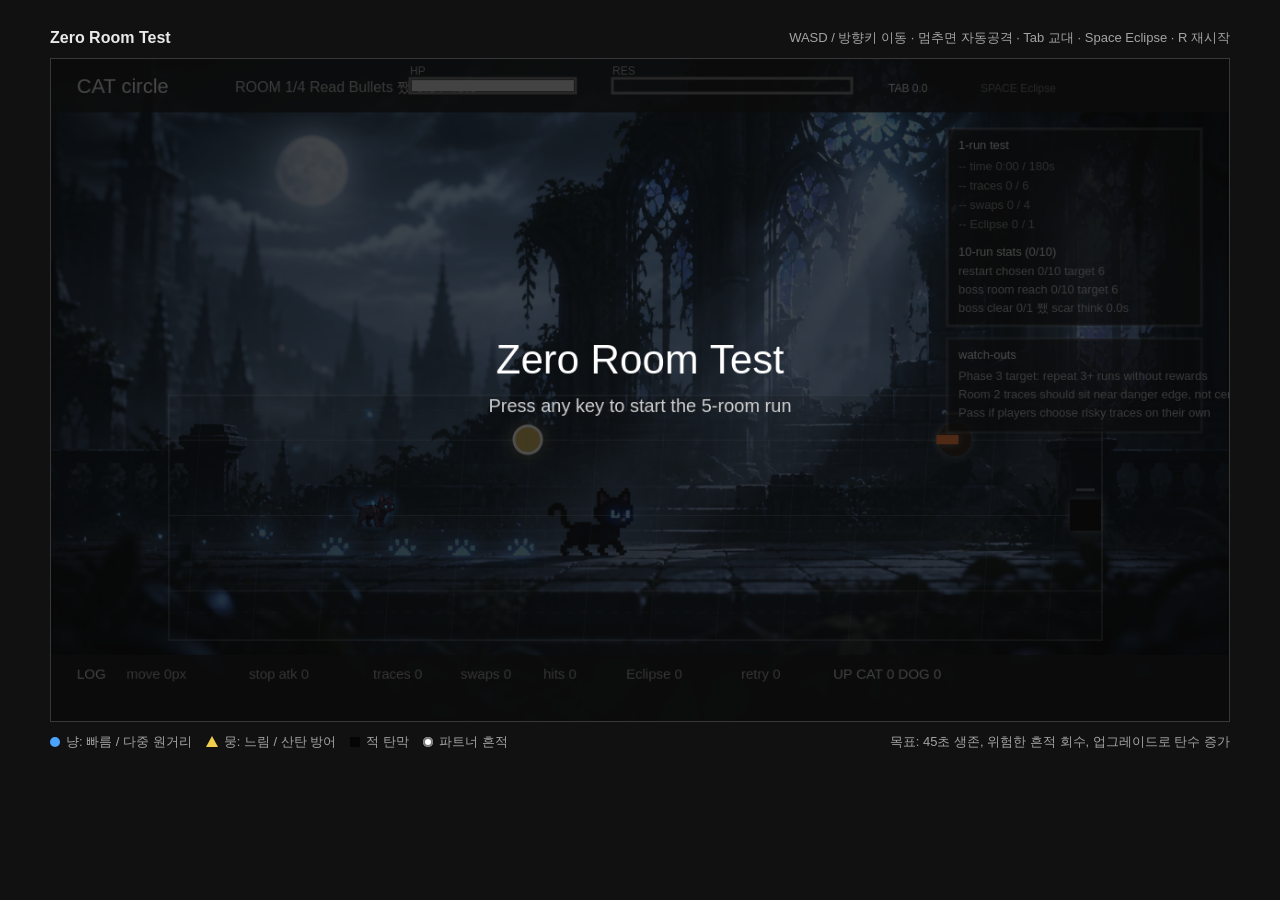
==== commit c5bd2376: "Increase Zero Room barrage density" ====
--- a/zero-room-test.html
+++ b/zero-room-test.html
@@ -1,4 +1,4 @@
-<!doctype html>
+﻿<!doctype html>
 <html lang="ko">
   <head>
     <meta charset="utf-8" />
@@ -127,12 +127,12 @@
       </div>
       <div class="bottombar">
         <div class="legend">
-          <span class="chip"><i class="dot cat"></i>냥: 빠름 / 원거리</span>
-          <span class="chip"><i class="dot dog"></i>뭉: 느림 / 방어</span>
-          <span class="chip"><i class="dot enemy"></i>추적자</span>
+          <span class="chip"><i class="dot cat"></i>냥: 빠름 / 다중 원거리</span>
+          <span class="chip"><i class="dot dog"></i>뭉: 느림 / 산탄 방어</span>
+          <span class="chip"><i class="dot enemy"></i>적 탄막</span>
           <span class="chip"><i class="dot trace"></i>파트너 흔적</span>
         </div>
-        <span>목표: 45초 생존, 위험한 흔적 회수, 공명 100% 충격파</span>
+        <span>목표: 45초 생존, 위험한 흔적 회수, 업그레이드로 탄수 증가</span>
       </div>
     </main>
 
@@ -177,6 +177,7 @@
         shockwaves: [],
         popups: [],
         spawned: new Set(),
+        barrageCd: 0,
         player: null,
         log: null,
       };
@@ -194,21 +195,21 @@
         "Pass if players choose risky traces on their own",
       ];
       const scarText = {
-        missed: "엇갈림 흉터: first swap cooldown -30%",
-        regret: "미련 흉터: first trace resonance +15",
-        eclipse: "월식 흉터: one guard above 80 resonance",
+        missed: "?뉕컝由??됲꽣: first swap cooldown -30%",
+        regret: "誘몃젴 ?됲꽣: first trace resonance +15",
+        eclipse: "?붿떇 ?됲꽣: one guard above 80 resonance",
       };
       const scarDefs = [
-        { id: "missed", title: "엇갈림 흉터", desc: "다음 런 첫 교대 쿨타임 -30%" },
-        { id: "regret", title: "미련 흉터", desc: "다음 런 첫 흔적 공명 +15" },
-        { id: "eclipse", title: "월식 흉터", desc: "공명 80% 이상에서 1회 보호" },
+        { id: "missed", title: "?뉕컝由??됲꽣", desc: "?ㅼ쓬 ??泥?援먮? 荑⑦???-30%" },
+        { id: "regret", title: "誘몃젴 ?됲꽣", desc: "?ㅼ쓬 ??泥??붿쟻 怨듬챸 +15" },
+        { id: "eclipse", title: "?붿떇 ?됲꽣", desc: "怨듬챸 80% ?댁긽?먯꽌 1??蹂댄샇" },
       ];
       const memoryFragments = {
-        traces: "기억 조각 01 — 방금 네가 지나간 자리에, 아직 온기가 남아 있었다.",
-        swaps: "기억 조각 02 — 우리는 만나지 못했지만, 같은 박자로 움직였다.",
-        eclipse: "기억 조각 03 — 잠깐, 같은 세계였던 것 같다.",
-        door: "기억 조각 04 — 문 앞까지 갔는데, 꼬리는 닿지 않았다.",
-        clear: "기억 조각 05 — 이번에는 조금 더 가까웠다.",
+        traces: "湲곗뼲 議곌컖 01 ??諛⑷툑 ?ㅺ? 吏?섍컙 ?먮━?? ?꾩쭅 ?④린媛 ?⑥븘 ?덉뿀??",
+        swaps: "湲곗뼲 議곌컖 02 ???곕━??留뚮굹吏 紐삵뻽吏留? 媛숈? 諛뺤옄濡??吏곸???",
+        eclipse: "湲곗뼲 議곌컖 03 ???좉퉸, 媛숈? ?멸퀎???寃?媛숇떎.",
+        door: "湲곗뼲 議곌컖 04 ??臾??욊퉴吏 媛붾뒗?? 瑗щ━???우? ?딆븯??",
+        clear: "湲곗뼲 議곌컖 05 ???대쾲?먮뒗 議곌툑 ??媛源뚯썱??",
       };
 
       reset();
@@ -272,6 +273,7 @@
         state.shockwaves = [];
         state.popups = [];
         state.spawned = new Set();
+        state.barrageCd = 0.8;
         state.player = {
           x: arena.x + arena.w * 0.5,
           y: laneYs[1],
@@ -322,6 +324,7 @@
         state.shockwaves = [];
         state.popups = [];
         state.spawned = new Set();
+        state.barrageCd = 0.9;
         state.player.x = playArea.x + playArea.w * 0.22;
         state.player.lane = 1;
         state.player.y = laneYs[state.player.lane];
@@ -377,6 +380,7 @@
         state.time += dt;
         state.runTime += dt;
         timeline();
+        updateBarrage(dt);
 
         const move = inputVector();
         const targetY = laneYs[p.lane];
@@ -491,7 +495,7 @@
         if (state.log.swaps >= 6) return memoryFragments.swaps;
         if (state.log.traces >= 5) return memoryFragments.traces;
         if (state.log.reachedRoom >= totalRooms) return memoryFragments.door;
-        return "기억 조각 00 — 실패했지만, 흔적이 남았다.";
+        return "湲곗뼲 議곌컖 00 ???ㅽ뙣?덉?留? ?붿쟻???⑥븯??";
       }
 
       function selectScar(index) {
@@ -525,7 +529,7 @@
         const lastHit = state.log.damageEvents[state.log.damageEvents.length - 1];
         if (state.player.resonance >= 80) return "eclipse";
         if (state.log.traces === 0) return "regret";
-        if (lastHit && lastHit.reason.includes("장판")) return "crack";
+        if (lastHit && lastHit.reason.includes("?ν뙋")) return "crack";
         return "missed";
       }
 
@@ -539,9 +543,13 @@
         at(13, () => spawnEnemy(playArea.x + playArea.w + 100, laneYs[0], 0.75, 5));
         at(16, () => spawnTrace(playArea.x + 620, laneYs[2], "cat", 0));
         at(18, () => fireLaneStream(2, 4, 0.48, "large"));
+        at(21, () => fireLaneCurtain(1));
         at(24, () => fireDiagonalRain(4, "down-left"));
+        at(27, () => fireCrossLanes(5));
         at(31, () => spawnTrace(playArea.x + 840, laneYs[1], "dog", 0));
+        at(34, () => fireLaneCurtain(3));
         at(36, () => fireFan(playArea.x + playArea.w + 45, laneYs[1], Math.PI, 5, 145));
+        at(41, () => fireVortex(playArea.x + playArea.w + 35, laneYs[1], 2));
       }
 
       function timelineTraceRoom() {
@@ -556,11 +564,15 @@
           spawnTrace(playArea.x + 790, laneYs[1], "cat", 10);
         });
         at(22, () => fireLaneStream(1, 5, 0.42));
+        at(24, () => fireLaneCurtain(2));
         at(28, () => {
           fireDiagonalRain(6, "up-left");
           spawnTrace(playArea.x + 620, laneYs[2], state.player.role === "cat" ? "dog" : "cat", 10);
         });
+        at(33, () => fireCrossLanes(7));
+        at(36, () => fireLaneCurtain(4));
         at(38, () => spawnEnemy(210, 520, 1.12, 7));
+        at(42, () => fireSlowOrbs(5));
       }
 
       function timelineSwapEclipseRoom() {
@@ -573,25 +585,33 @@
           fireLaneStream(0, 3, 0.35);
           fireLaneStream(2, 3, 0.35);
         });
+        at(21, () => fireLaneCurtain(1));
         at(24, () => spawnTrace(playArea.x + 535, laneYs[1], state.player.role === "cat" ? "dog" : "cat", 5));
         at(25, () => fireFan(playArea.x + playArea.w + 45, laneYs[1], Math.PI, 7, 138));
+        at(28, () => fireVortex(playArea.x + playArea.w + 60, laneYs[1], 3));
         at(31, () => {
           state.player.resonance = Math.max(state.player.resonance, 85);
           spawnTrace(playArea.x + 870, laneYs[2], state.player.role === "cat" ? "dog" : "cat", 0);
         });
         at(36, () => spawnEnemy(240, 500, 1.15, 8));
+        at(39, () => fireLaneCurtain(0));
+        at(43, () => fireCrossLanes(8));
       }
 
       function timelineBossRoom() {
         at(4, () => bossPattern("fan"));
         at(7, () => spawnTrace(365, 470, state.player.role === "cat" ? "dog" : "cat", 5));
         at(11, () => bossPattern("drop"));
+        at(13, () => bossPattern("curtain"));
         at(15, () => spawnTiger(250, 520, 1.1, 6));
         at(20, () => spawnTrace(965, 455, state.player.role === "cat" ? "dog" : "cat", 5));
         at(23, () => bossPattern("aimed"));
+        at(26, () => bossPattern("vortex"));
         at(30, () => bossPattern("fan"));
         at(34, () => bossPattern("drop"));
+        at(37, () => bossPattern("curtain"));
         at(39, () => spawnTrace(650, 195, state.player.role === "cat" ? "dog" : "cat", 10));
+        at(42, () => bossPattern("vortex"));
       }
 
       function at(second, fn) {
@@ -600,6 +620,29 @@
           state.spawned.add(key);
           fn();
         }
+      }
+
+      function updateBarrage(dt) {
+        state.barrageCd -= dt;
+        if (state.barrageCd > 0) return;
+        const roomRate = [0, 2.35, 1.9, 1.55, 1.15][state.room] || 1.6;
+        state.barrageCd = roomRate;
+        const lane = Math.floor((state.time / roomRate + state.room) % laneYs.length);
+        if (state.room === 1) {
+          fireEnemyBullet(playArea.x + playArea.w + 50, laneYs[lane], -145, 0, 7, 7, "lane");
+          return;
+        }
+        if (state.room === 2) {
+          fireLaneStream(lane, 2, 0.35);
+          if (Math.floor(state.time) % 2 === 0) fireEnemyBullet(playArea.x + playArea.w + 70, laneYs[(lane + 1) % 3], -120, lane === 0 ? 34 : -34, 7, 7, "diag");
+          return;
+        }
+        if (state.room === 3) {
+          fireLaneCurtain(Math.floor(state.time));
+          return;
+        }
+        fireLaneCurtain(Math.floor(state.time));
+        if (Math.floor(state.time) % 3 === 0) fireAimedShot();
       }
 
       function fireEnemyBullet(x, y, vx, vy, r = 8, life = 7, kind = "orb") {
@@ -681,6 +724,12 @@
       function bossPattern(kind) {
         if (kind === "fan") return bossFan();
         if (kind === "drop") return fireDropRain(6);
+        if (kind === "curtain") return fireLaneCurtain(Math.floor(state.time));
+        if (kind === "vortex") {
+          const boss = state.enemies.find((enemy) => enemy.boss);
+          if (boss) fireVortex(boss.x - 20, boss.y - 20, 3);
+          return;
+        }
         if (kind === "aimed") {
           fireAimedShot();
           setTimeout(() => fireAimedShot(), 220);
@@ -694,8 +743,9 @@
       }
 
       function fireDropRain(count) {
-        for (let i = 0; i < count; i += 1) {
-          const x = playArea.x + 160 + i * ((playArea.w - 320) / Math.max(1, count - 1));
+        const total = Math.ceil(count * (1 + state.room * 0.28));
+        for (let i = 0; i < total; i += 1) {
+          const x = playArea.x + 110 + i * ((playArea.w - 220) / Math.max(1, total - 1));
           fireEnemyBullet(x, playArea.y - 50, 0, 125, 8, 6, "drop");
         }
       }
@@ -859,8 +909,12 @@
           if (e.turret) {
             e.shotCd -= dt;
             if (e.shotCd <= 0) {
-              fireEnemyBullet(e.x - 12, e.y, -132, 0, 8, 8, "turret");
-              e.shotCd = 1.7;
+              fireEnemyBullet(e.x - 12, e.y, -150, 0, 8, 8, "turret");
+              if (state.room >= 3) {
+                fireEnemyBullet(e.x - 12, e.y - 14, -132, -28, 7, 8, "turret");
+                fireEnemyBullet(e.x - 12, e.y + 14, -132, 28, 7, 8, "turret");
+              }
+              e.shotCd = Math.max(0.78, 1.55 - state.room * 0.16);
             }
             continue;
           }
@@ -879,7 +933,7 @@
           }
           e.x = clamp(e.x, playArea.x + e.r, playArea.x + playArea.w - e.r);
           e.y = clamp(e.y, laneYs[0] - 20, laneYs[laneYs.length - 1] + 20);
-          if (Math.hypot(e.x - p.x, e.y - p.y) < e.r + roles[p.role].radius) damage("추적자 접촉", e.x, e.y);
+          if (Math.hypot(e.x - p.x, e.y - p.y) < e.r + roles[p.role].radius) damage("異붿쟻???묒큺", e.x, e.y);
         }
       }
 
@@ -922,7 +976,7 @@
               state.enemyBullets.splice(i, 1);
               continue;
             }
-            damage("탄막 피격", b.x, b.y, "bullet");
+            damage("?꾨쭑 ?쇨꺽", b.x, b.y, "bullet");
             state.enemyBullets.splice(i, 1);
             continue;
           }
@@ -940,7 +994,7 @@
           if (h.time >= h.warn && h.time <= h.warn + 0.18 && !h.hit) {
             h.hit = true;
             if (Math.hypot(h.x - p.x, h.y - p.y) < h.r + roles[p.role].radius) {
-              if (damage("경고 장판", h.x, h.y, "hazard")) {
+              if (damage("寃쎄퀬 ?ν뙋", h.x, h.y, "hazard")) {
                 const a = Math.atan2(p.y - h.y, p.x - h.x);
                 p.x = clamp(p.x + Math.cos(a) * 38, arena.x + roles[p.role].radius, arena.x + arena.w - roles[p.role].radius);
                 p.y = clamp(p.y + Math.sin(a) * 38, arena.y + roles[p.role].radius, arena.y + arena.h - roles[p.role].radius);
@@ -1158,12 +1212,15 @@
       }
 
       function drawBullets() {
-        ctx.fillStyle = "#eeeeee";
         for (const b of state.bullets) {
           ctx.beginPath();
           ctx.arc(b.x, b.y, b.r, 0, Math.PI * 2);
+          ctx.fillStyle = b.role === "dog" ? "rgba(255,218,88,0.92)" : "rgba(100,190,255,0.92)";
+          ctx.shadowColor = b.role === "dog" ? "#ffd75c" : "#6ec8ff";
+          ctx.shadowBlur = b.pierce > 0 ? 12 : 6;
           ctx.fill();
         }
+        ctx.shadowBlur = 0;
       }
 
       function drawEnemyBullets() {
@@ -1306,7 +1363,7 @@
         ctx.fillText(`${p.role === "cat" ? "CAT" : "DOG"} ${p.role === "cat" ? "circle" : "triangle"}`, 28, 37);
         ctx.font = "16px Arial";
         ctx.fillStyle = "#bcbcbc";
-        ctx.fillText(`ROOM ${state.room}/${totalRooms} ${roomNames[state.room - 1]} · ${Math.min(45, state.time).toFixed(1)} / 45.0`, 200, 36);
+        ctx.fillText(`ROOM ${state.room}/${totalRooms} ${roomNames[state.room - 1]} 쨌 ${Math.min(45, state.time).toFixed(1)} / 45.0`, 200, 36);
 
         drawBar(390, 21, 180, 16, p.hp / p.maxHp, "#d9d9d9", "HP");
         drawBar(610, 21, 260, 16, p.resonance / 100, "#ffffff", "RES");
@@ -1328,10 +1385,12 @@
         ctx.fillText(`hits ${state.log.hits}`, 535, y);
         ctx.fillText(`Eclipse ${state.log.eclipses}`, 625, y);
         ctx.fillText(`retry ${state.log.retries}`, 750, y);
-        if (state.scar) ctx.fillText(scarText[state.scar] || state.scar, 850, y);
+        ctx.fillStyle = "#d7d7d7";
+        ctx.fillText(`UP CAT ${p.upgrades.cat} DOG ${p.upgrades.dog}`, 850, y);
+        if (state.scar) ctx.fillText(scarText[state.scar] || state.scar, 1030, y);
 
         const lastHit = state.log.damageEvents[state.log.damageEvents.length - 1];
-        if (lastHit && !state.scar) ctx.fillText(`last hit: ${lastHit.t}s (${lastHit.x}, ${lastHit.y})`, 850, y);
+        if (lastHit && !state.scar) ctx.fillText(`last hit: ${lastHit.t}s (${lastHit.x}, ${lastHit.y})`, 1030, y);
         drawRunStats();
       }
 
@@ -1372,7 +1431,7 @@
         ctx.fillStyle = "#bdbdbd";
         ctx.fillText(`restart chosen ${restarts}/10 target 6`, x + 12, y + 159);
         ctx.fillText(`boss room reach ${reachedFinal}/10 target 6`, x + 12, y + 179);
-        ctx.fillText(`boss clear ${clears}/${attempts || 1} · scar think ${(avgChoice / 1000).toFixed(1)}s`, x + 12, y + 199);
+        ctx.fillText(`boss clear ${clears}/${attempts || 1} 쨌 scar think ${(avgChoice / 1000).toFixed(1)}s`, x + 12, y + 199);
         ctx.restore();
       }
 
@@ -1406,7 +1465,7 @@
         ctx.fillText(end.result === "clear" ? "Run Clear" : "Run End", 110, 96);
         ctx.font = "18px Arial";
         ctx.fillStyle = "#d6d6d6";
-        ctx.fillText(`Reached: Room ${end.reachedRoom}/${totalRooms} · ${roomNames[end.reachedRoom - 1]}`, 110, 138);
+        ctx.fillText(`Reached: Room ${end.reachedRoom}/${totalRooms} 쨌 ${roomNames[end.reachedRoom - 1]}`, 110, 138);
         ctx.fillText(`Time: ${formatTime(state.runTime)}`, 110, 166);
         ctx.fillText(`Traces: ${state.log.traces}   Swaps: ${state.log.swaps}   Eclipse: ${state.log.eclipses}   Hits: ${state.log.hits}`, 110, 194);
         ctx.fillStyle = "#aeb4bd";
@@ -1427,11 +1486,11 @@
         ctx.fillStyle = "#111111";
         ctx.font = "20px Arial";
         ctx.textAlign = "center";
-        ctx.fillText("다시 흔적을 따라간다", btn.x + btn.w / 2, btn.y + 32);
+        ctx.fillText("?ㅼ떆 ?붿쟻???곕씪媛꾨떎", btn.x + btn.w / 2, btn.y + 32);
         ctx.textAlign = "left";
         ctx.fillStyle = "#9f9f9f";
         ctx.font = "14px Arial";
-        ctx.fillText("Keys: 1-3 choose scar · Enter restart", btn.x, btn.y + 72);
+        ctx.fillText("Keys: 1-3 choose scar 쨌 Enter restart", btn.x, btn.y + 72);
         ctx.restore();
       }
 
